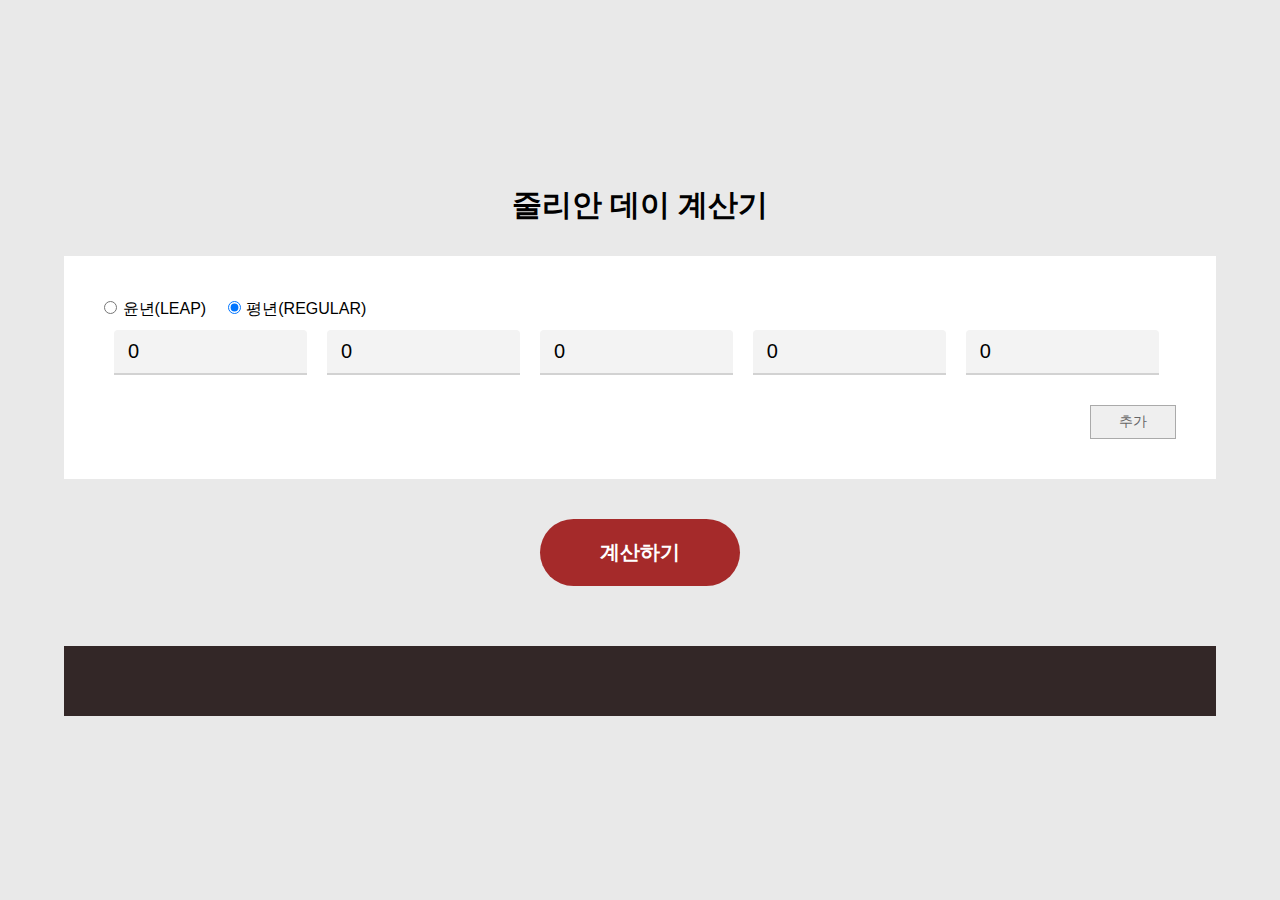
==== index.html @ 3b283ccd "Update index.html" ====
<!DOCTYPE html>
<html lang="en">
<head>
<meta charset="UTF-8">
<meta http-equiv="X-UA-Compatible" content="IE=edge">
<meta name="viewport" content="width=device-width, initial-scale=1.0">
    <title>줄리안 데이 계산기</title>
<link href="./julian.css" rel="stylesheet" type="text/css"/>
<script src="./julian.js" defer></script>
</head>
<body>
<!-- https://landweb.modaps.eosdis.nasa.gov/browse/calendar.html -->
<h1>줄리안 데이 계산기</h1>

<section id="sect-ipt">
    <label><input type="radio" name="sel_year" value="leap"> <span>윤년(LEAP)</span></label>
    <label><input type="radio" name="sel_year" value="regular" checked> <span>평년(REGULAR)</span></label>

    <article id="ipt">
        <input type="number" value="0"/>
        <input type="number" value="0"/>
        <input type="number" value="0"/>
        <input type="number" value="0"/>
        <input type="number" value="0"/>
    </article><!-- ipt -->

    <button id="btn-add">추가</button>
</section><!-- sect-ipt -->

<button id="btn-confirm">계산하기</button>

<article id="area-result">
</article><!-- area-result -->

</body>
</html>
---- julian.css ----
@charset "utf-8";
:root{
    --wid :min(90%, 1200px);
}
*{margin:0;padding:0;box-sizing:border-box;}
html,body{
    display:flex;flex-wrap:wrap;flex-direction:column;
    justify-content:center;
    align-items:center;
    width:100%;min-height:100vh;
    background:#e9e9e9;
    font-family:sans-serif; font-size:20px;
}

input,button{font-family:inherit;font-size:inherit;cursor:pointer;}

h1{
    margin-bottom:1em;
    font-size:1.5rem;
}

#sect-ipt{
    position:relative;
    width:var(--wid); 
    background:#fff;
    padding:2rem; margin-bottom:2rem;
}

[type="radio"] + span{
    margin-right:1em;
    font-size:.8rem;
    cursor:pointer;
}

#ipt{
    display:flex;flex-wrap:wrap;
    position:relative;
    width:100%;
    margin-bottom:1rem;
}

#sect-ipt [type="number"]{
    display:block;
    width:max(18%, 4em);
    padding:.5em 0 .5em .7em; 
    margin:.5em;
    background:#f3f3f3;
    border:none; border-bottom:2px solid #d2d2d2;
    border-radius:4px 4px 0 0;
}

#btn-add{
    display:block;position:relative;
    padding:.5em 2em;
    margin:0 0 0 auto;
    border:1px solid #aaa;
    font-size:14px; color:#666;
}

#btn-confirm{
    display:block;position:relative;
    padding:1em 3em;
    border:none; border-radius:10rem;
    background:brown;
    font-weight:bold;color:#fff;
}

/*  */
#area-result{
    display:flex;flex-wrap:wrap;
    position:relative;
    width:var(--wid);
    margin-top:3rem; padding:2rem; padding-top:calc(2rem - 10px);
    background:rgb(51, 39, 39);}

#area-result input{
    display:block;
    width:20%;
    padding:10px 0;
    background:transparent;
    border:none;border-bottom:2px solid rgba(255,255,255,.1);
    text-align:center;color:rgba(255,255,255,.5);
}

#area-result input:focus{
    outline:none;
    border-bottom-color:brown;
    font-weight:bold; color:#fff;
}
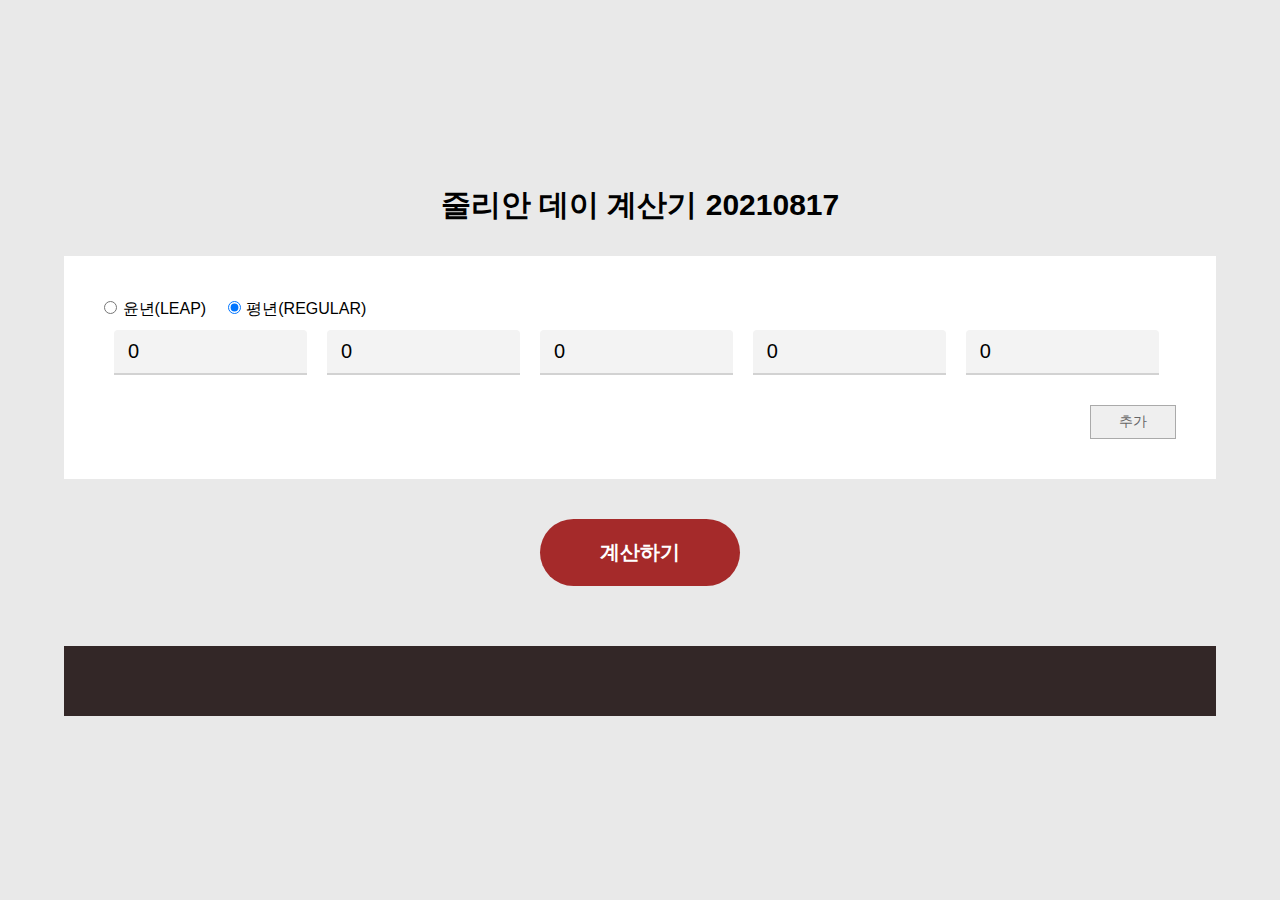
==== commit 4a50ec9f: "Update index.html" ====
--- a/index.html
+++ b/index.html
@@ -10,7 +10,7 @@
 </head>
 <body>
 <!-- https://landweb.modaps.eosdis.nasa.gov/browse/calendar.html -->
-<h1>줄리안 데이 계산기</h1>
+<h1>줄리안 데이 계산기 20210817</h1>
 
 <section id="sect-ipt">
     <label><input type="radio" name="sel_year" value="leap"> <span>윤년(LEAP)</span></label>
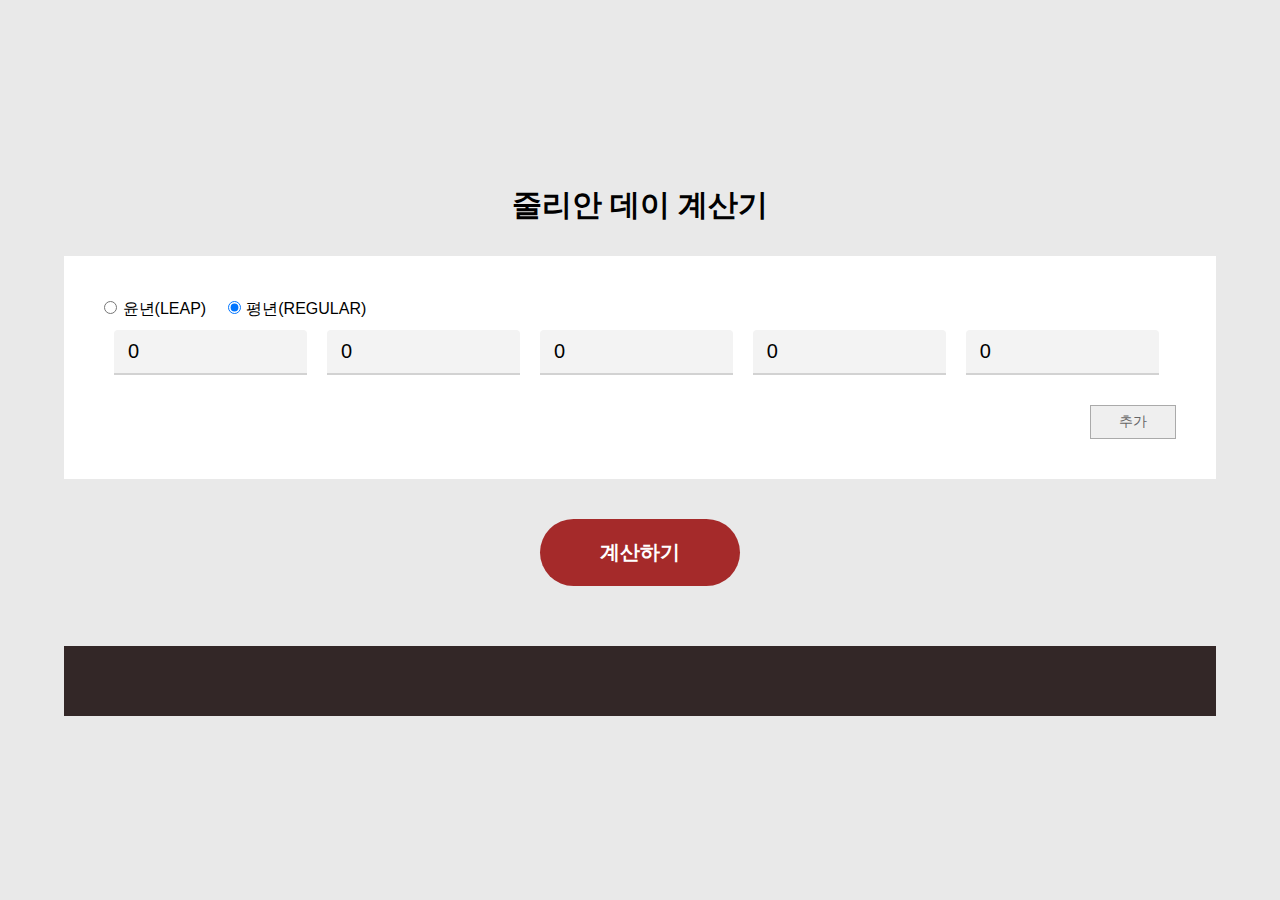
==== commit 2a054732: "Update index.html" ====
--- a/index.html
+++ b/index.html
@@ -10,7 +10,7 @@
 </head>
 <body>
 <!-- https://landweb.modaps.eosdis.nasa.gov/browse/calendar.html -->
-<h1>줄리안 데이 계산기 20210817</h1>
+<h1>줄리안 데이 계산기</h1>
 
 <section id="sect-ipt">
     <label><input type="radio" name="sel_year" value="leap"> <span>윤년(LEAP)</span></label>
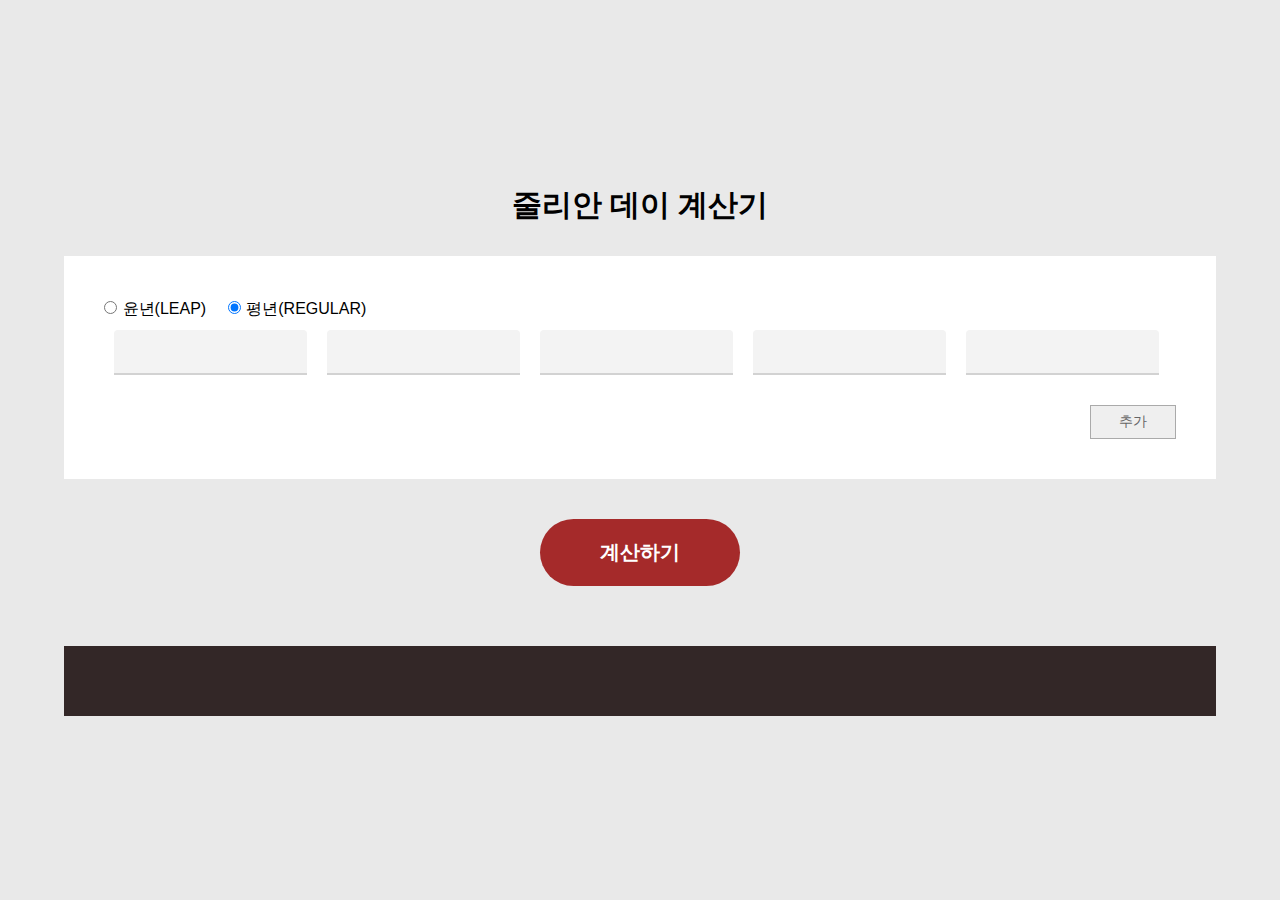
==== commit 8b3fd180: "Update index.html" ====
--- a/index.html
+++ b/index.html
@@ -17,11 +17,11 @@
     <label><input type="radio" name="sel_year" value="regular" checked> <span>평년(REGULAR)</span></label>
 
     <article id="ipt">
-        <input type="number" value="0"/>
-        <input type="number" value="0"/>
-        <input type="number" value="0"/>
-        <input type="number" value="0"/>
-        <input type="number" value="0"/>
+        <input type="number"/>
+        <input type="number"/>
+        <input type="number"/>
+        <input type="number"/>
+        <input type="number"/>
     </article><!-- ipt -->
 
     <button id="btn-add">추가</button>
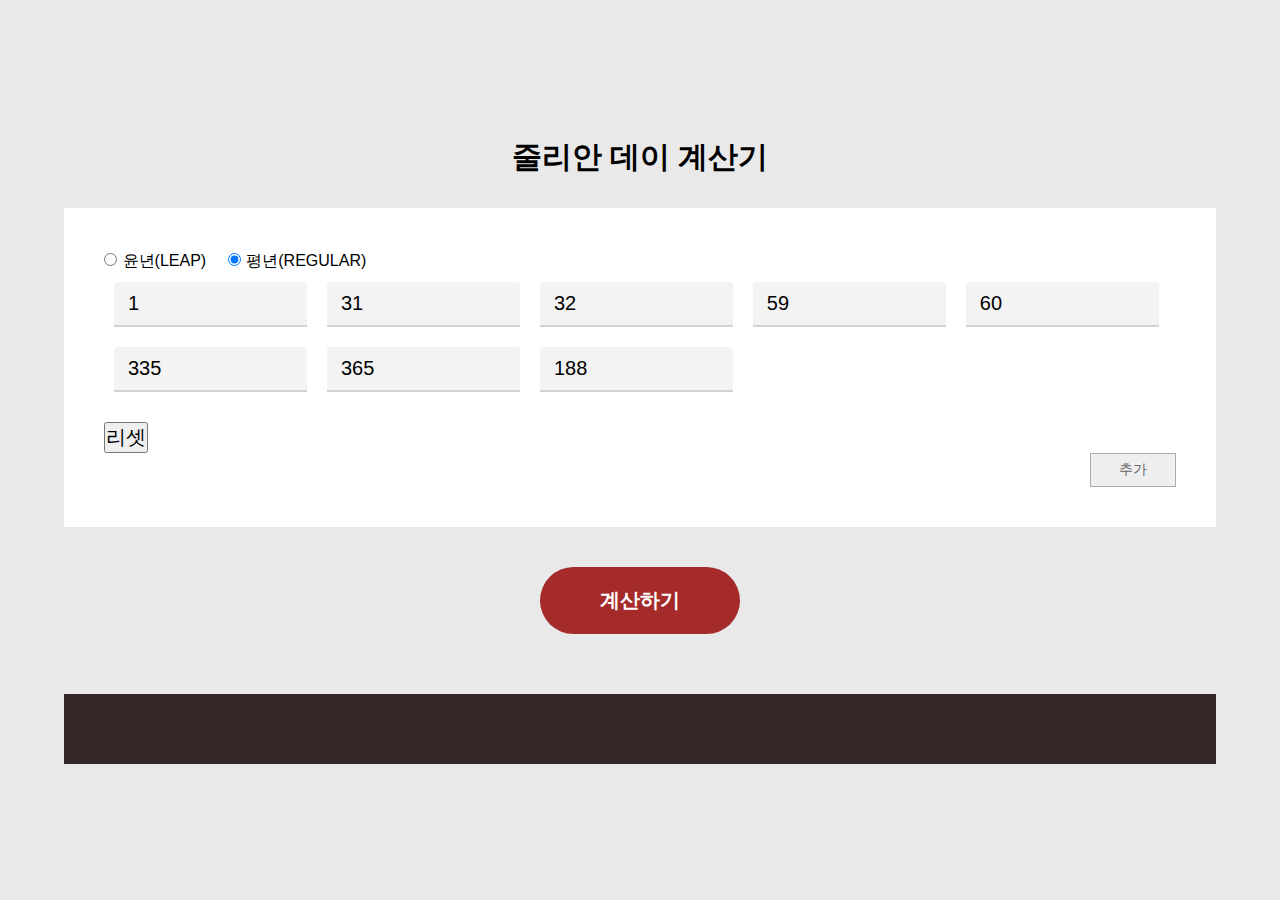
==== commit 62de0f1a: "Update index.html" ====
--- a/index.html
+++ b/index.html
@@ -17,13 +17,17 @@
     <label><input type="radio" name="sel_year" value="regular" checked> <span>평년(REGULAR)</span></label>
 
     <article id="ipt">
-        <input type="number"/>
-        <input type="number"/>
-        <input type="number"/>
-        <input type="number"/>
-        <input type="number"/>
+        <input type="number" value="1"/> <!-- 1월 1일-->
+        <input type="number" value="31"/> <!-- 1월 31일-->
+        <input type="number" value="32"/> <!-- 2월 1일-->
+        <input type="number" value="59"/> <!-- 2월 28일-->
+        <input type="number" value="60"/> <!-- 3월 1일 --> <!-- 윤년 : 2월 29일 -->
+        <input type="number" value="335"/> <!-- 12월 1일 -->
+        <input type="number" value="365"/> <!-- 12월 31일 -->
+        <input type="number" value="188"/> <!-- 7월 7일 -->
     </article><!-- ipt -->
 
+    <button id="btn-reset">리셋</button>
     <button id="btn-add">추가</button>
 </section><!-- sect-ipt -->
 
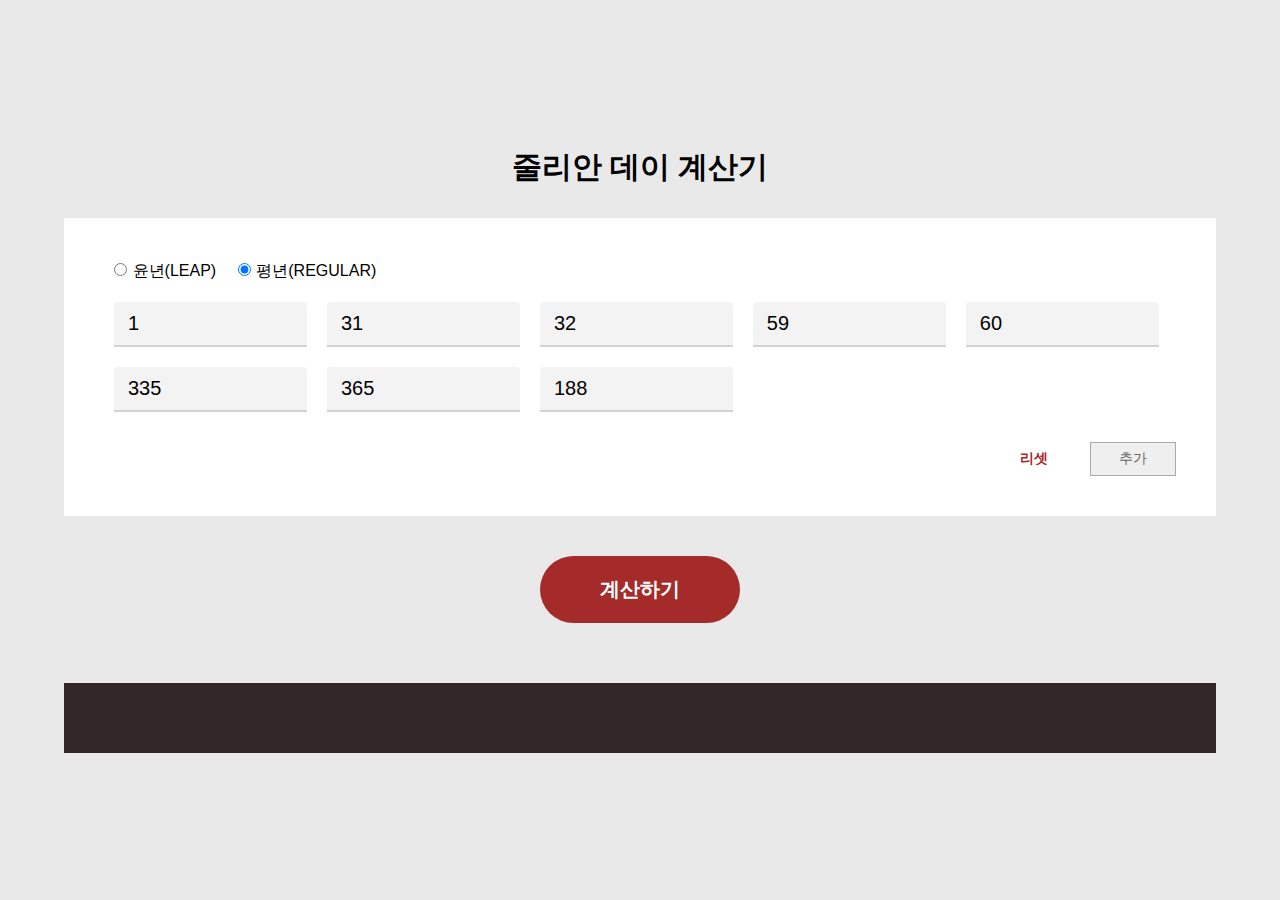
==== commit ad859418: "Update index.html" ====
--- a/index.html
+++ b/index.html
@@ -13,8 +13,10 @@
 <h1>줄리안 데이 계산기</h1>
 
 <section id="sect-ipt">
-    <label><input type="radio" name="sel_year" value="leap"> <span>윤년(LEAP)</span></label>
-    <label><input type="radio" name="sel_year" value="regular" checked> <span>평년(REGULAR)</span></label>
+    <div style="width:100%; margin-bottom:.5em; padding-left:.5em;">
+        <label><input type="radio" name="sel_year" value="leap"> <span>윤년(LEAP)</span></label>
+        <label><input type="radio" name="sel_year" value="regular" checked> <span>평년(REGULAR)</span></label>
+    </div>
 
     <article id="ipt">
         <input type="number" value="1"/> <!-- 1월 1일-->
--- a/julian.css
+++ b/julian.css
@@ -14,12 +14,19 @@
 
 input,button{font-family:inherit;font-size:inherit;cursor:pointer;}
 
+button:hover{
+    filter:brightness(80%);
+    box-shadow:5px 5px 1rem rgba(0,0,0,.1);
+}
+
 h1{
     margin-bottom:1em;
     font-size:1.5rem;
 }
 
 #sect-ipt{
+    display:flex;flex-wrap:wrap;
+    justify-content:flex-end; align-items:center;
     position:relative;
     width:var(--wid); 
     background:#fff;
@@ -49,13 +56,14 @@
     border-radius:4px 4px 0 0;
 }
 
-#btn-add{
-    display:block;position:relative;
-    padding:.5em 2em;
-    margin:0 0 0 auto;
+#sect-ipt button{
+    display:inline-block;position:relative;
+    padding:.5em 2em; margin-left:1em;
     border:1px solid #aaa;
     font-size:14px; color:#666;
 }
+
+    #sect-ipt button#btn-reset{background:transparent;border:none;font-weight:bold;color:brown;}
 
 #btn-confirm{
     display:block;position:relative;
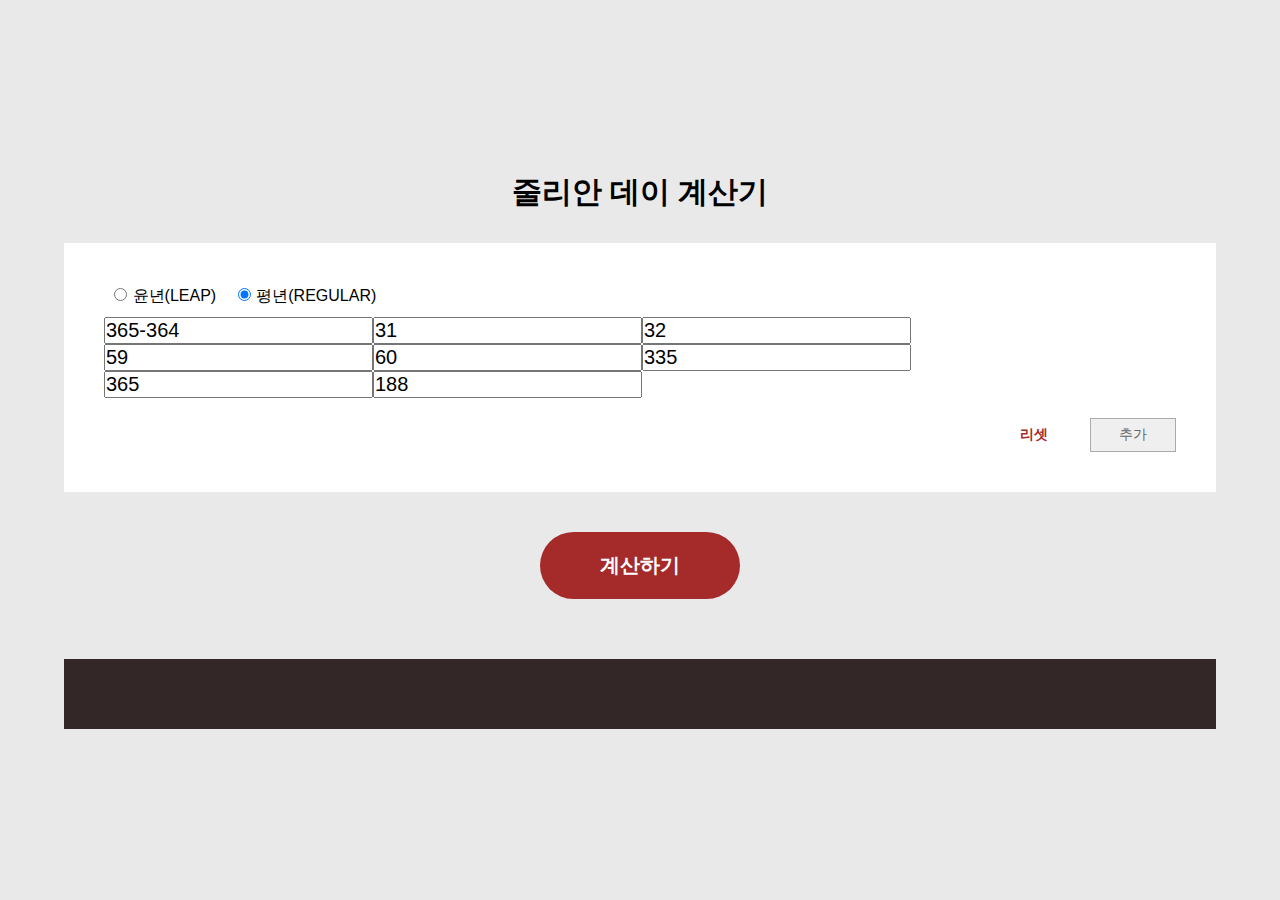
==== commit c1af88ad: "Update index.html" ====
--- a/index.html
+++ b/index.html
@@ -7,10 +7,13 @@
     <title>줄리안 데이 계산기</title>
 <link href="./julian.css" rel="stylesheet" type="text/css"/>
 <script src="./julian.js" defer></script>
+<script>
+    const jul_URL = 'https://landweb.modaps.eosdis.nasa.gov/browse/calendar.html';
+</script>
 </head>
 <body>
-<!-- https://landweb.modaps.eosdis.nasa.gov/browse/calendar.html -->
-<h1>줄리안 데이 계산기</h1>
+
+<h1 onclick="window.open(jul_URL,'_blank');">줄리안 데이 계산기</h1>
 
 <section id="sect-ipt">
     <div style="width:100%; margin-bottom:.5em; padding-left:.5em;">
@@ -19,14 +22,14 @@
     </div>
 
     <article id="ipt">
-        <input type="number" value="1"/> <!-- 1월 1일-->
-        <input type="number" value="31"/> <!-- 1월 31일-->
-        <input type="number" value="32"/> <!-- 2월 1일-->
-        <input type="number" value="59"/> <!-- 2월 28일-->
-        <input type="number" value="60"/> <!-- 3월 1일 --> <!-- 윤년 : 2월 29일 -->
-        <input type="number" value="335"/> <!-- 12월 1일 -->
-        <input type="number" value="365"/> <!-- 12월 31일 -->
-        <input type="number" value="188"/> <!-- 7월 7일 -->
+        <input type="text" value="365-364"/> <!-- 1월 1일-->
+        <input type="text" value="31"/> <!-- 1월 31일-->
+        <input type="text" value="32"/> <!-- 2월 1일-->
+        <input type="text" value="59"/> <!-- 2월 28일-->
+        <input type="text" value="60"/> <!-- 3월 1일 --> <!-- 윤년 : 2월 29일 -->
+        <input type="text" value="335"/> <!-- 12월 1일 -->
+        <input type="text" value="365"/> <!-- 12월 31일 -->
+        <input type="text" value="188"/> <!-- 7월 7일 -->
     </article><!-- ipt -->
 
     <button id="btn-reset">리셋</button>
